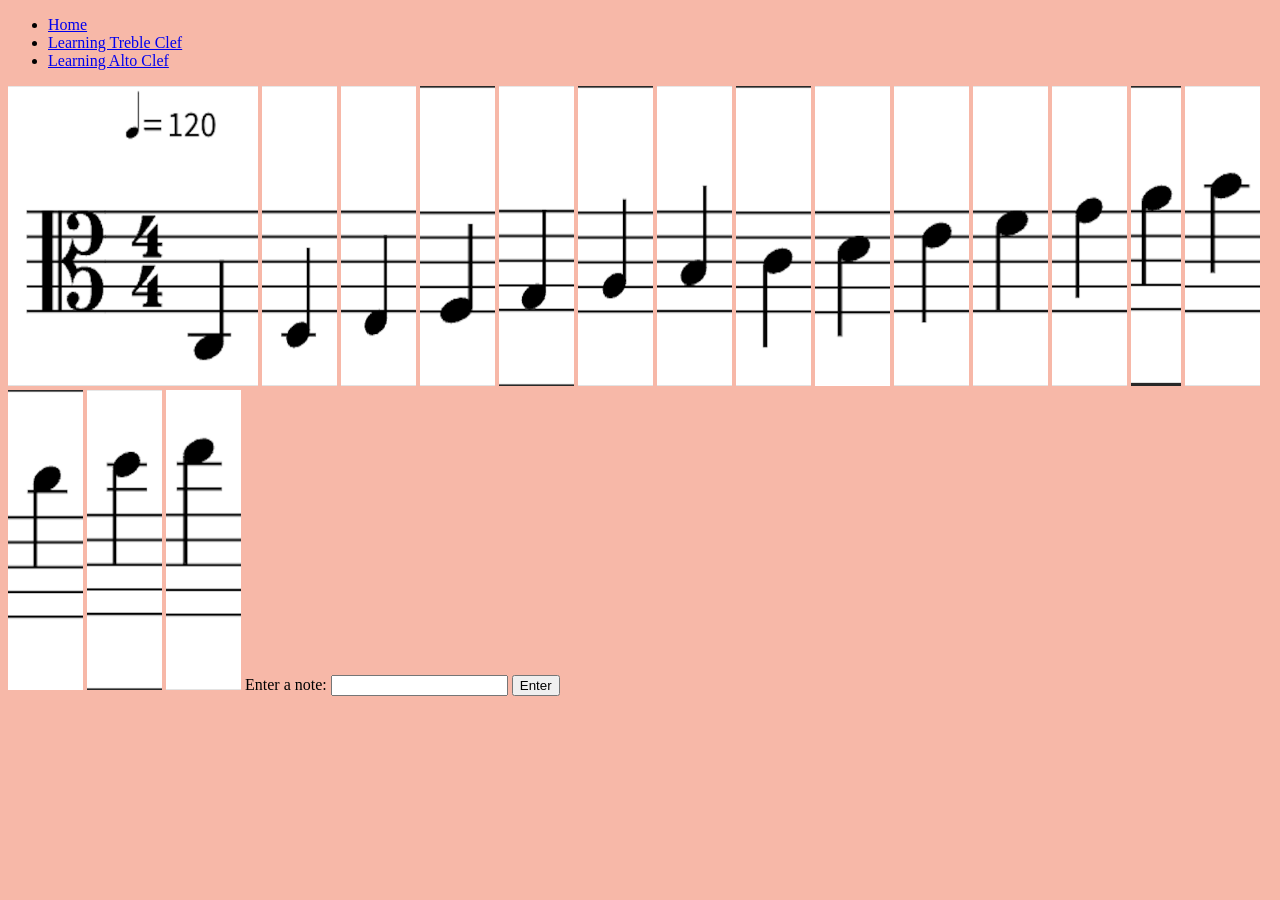
==== learning-alto.html @ 00e64046 "2 Scales Done ; basic index done" ====
<!DOCTYPE html>
<html lang="en">
<head>
    <meta charset="UTF-8">
    <meta name="viewport" content="width=device-width, initial-scale=1.0">
    <title>Document</title>
    <link rel="stylesheet" href="styles.css">
</head>
<header>
    <navbar>
        <ul>
            <li><a href="index.html">Home</a></li>
            <li><a href="learning-treble.html">Learning Treble Clef</a></li>
            <li><a href="learning-alto.html">Learning Alto Clef</a></li>

        </ul>
    </navbar>
</header>

<body>
    <img src="alto-images/c-viola-cstring.png" width="250" height="300">
    <img src="alto-images/d-viola-cstring.png" width="75" height="300">
    <img src="alto-images/e-viola-cstring.png" width="75" height="300">
    <img src="alto-images/f-viola-cstring.png" width="75" height="300">
    <img src="alto-images/g-viola-gstring.png" width="75" height="300">
    <img src="alto-images/a-viola-gstring.png" width="75" height="300">
    <img src="alto-images/b-viola-gstring.png" width="75" height="300">
    <img src="alto-images/c-viola-gstring.png" width="75" height="300">
    <img src="alto-images/d-viola-dstring.png" width="75" height="300">
    <img src="alto-images/e-viola-dstring.png" width="75" height="300">
    <img src="alto-images/f-viola-dstring.png" width="75" height="300">
    <img src="alto-images/g-viola-dstring.png" width="75" height="300">
    <img src="alto-images/a-viola-astring.png" width="50" height="300">
    <img src="alto-images/b-viola-astring.png" width="75" height="300">
    <img src="alto-images/c-viola-astring.png" width="75" height="300">
    <img src="alto-images/d-viola-astring.png" width="75" height="300">
    <img src="alto-images/e-viola-astring.png" width="75" height="300">

    <label>Enter a note:</label>
    <input>
    <button class="note-click">Enter</button>
    <div></div>
    
</body>
</html>
---- styles.css ----
body {
    background: #F7B8A8;
}

.description {
    margin: 10px;
    background: #A7C4B0;
    display: inline-block;
    padding: 10px;
    border-radius: 15px; 
    border: solid black 2px;
}

.purpose {
    margin: 10px;
    background: #F4D083;
    display: inline-block;
    padding: 10px;
    border-radius: 15px; 
    border: solid black 2px;
}

h3 {
    margin: 10px;
}
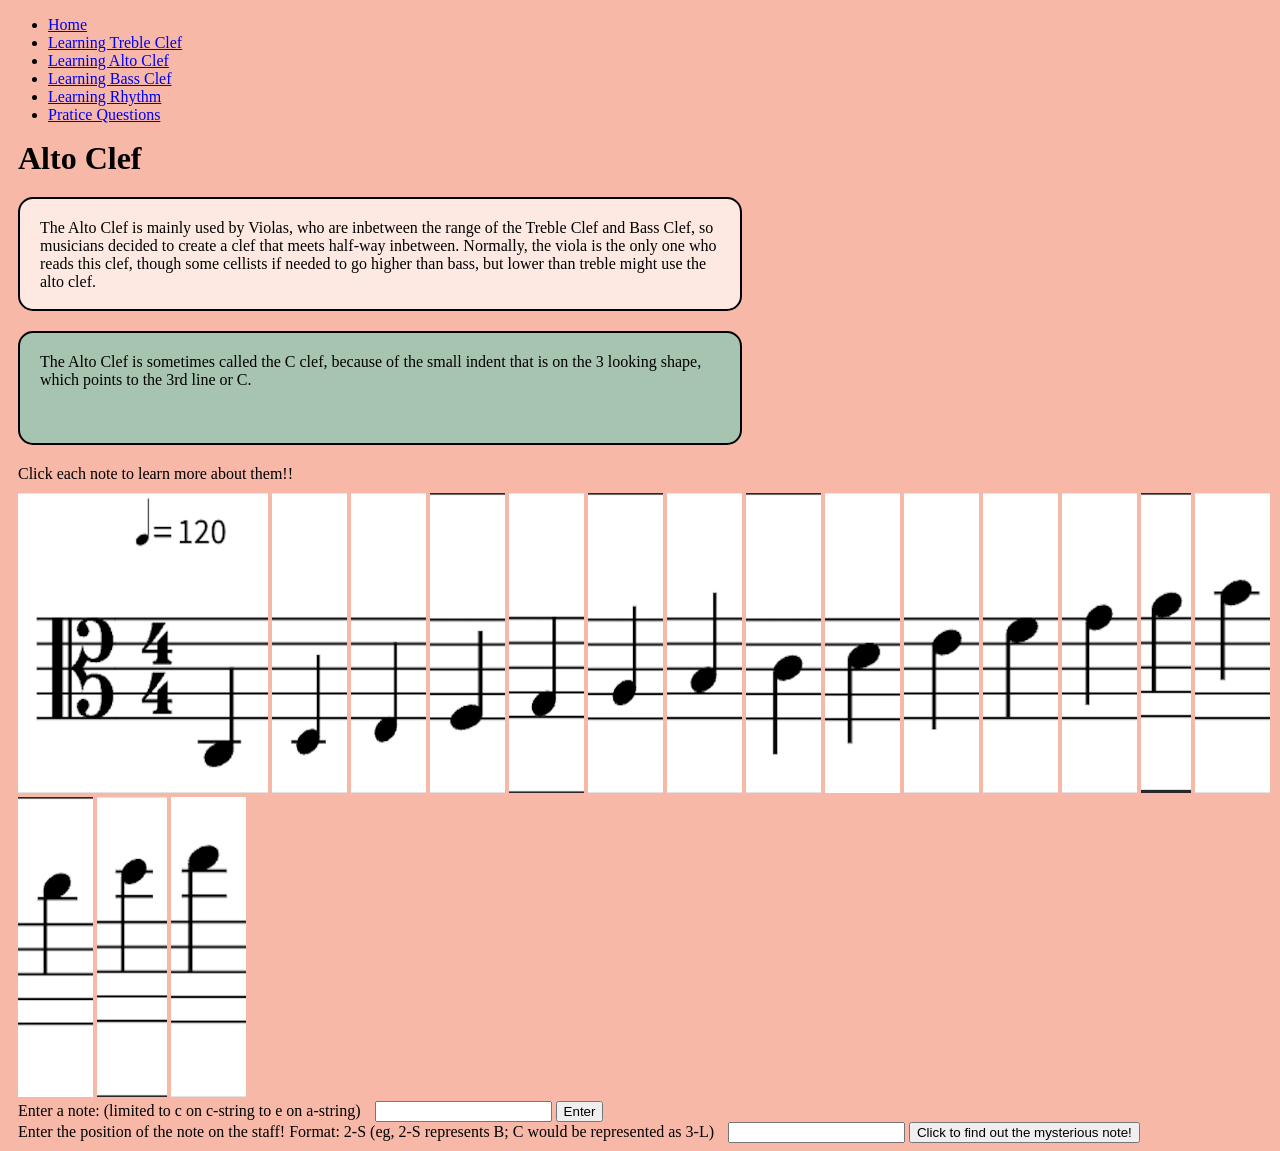
==== commit 60c8b37c: "CSS + HTML Almost Done" ====
--- a/learning-alto.html
+++ b/learning-alto.html
@@ -1,5 +1,6 @@
 <!DOCTYPE html>
 <html lang="en">
+
 <head>
     <meta charset="UTF-8">
     <meta name="viewport" content="width=device-width, initial-scale=1.0">
@@ -12,34 +13,60 @@
             <li><a href="index.html">Home</a></li>
             <li><a href="learning-treble.html">Learning Treble Clef</a></li>
             <li><a href="learning-alto.html">Learning Alto Clef</a></li>
+            <li><a href="learning-bass.html">Learning Bass Clef</a></li>
+            <li><a href="rhythm.html">Learning Rhythm</a></li>
+            <li><a href="practice.html">Pratice Questions</a></li>
+
 
         </ul>
     </navbar>
 </header>
 
 <body>
-    <img src="alto-images/c-viola-cstring.png" width="250" height="300">
-    <img src="alto-images/d-viola-cstring.png" width="75" height="300">
-    <img src="alto-images/e-viola-cstring.png" width="75" height="300">
-    <img src="alto-images/f-viola-cstring.png" width="75" height="300">
-    <img src="alto-images/g-viola-gstring.png" width="75" height="300">
-    <img src="alto-images/a-viola-gstring.png" width="75" height="300">
-    <img src="alto-images/b-viola-gstring.png" width="75" height="300">
-    <img src="alto-images/c-viola-gstring.png" width="75" height="300">
-    <img src="alto-images/d-viola-dstring.png" width="75" height="300">
-    <img src="alto-images/e-viola-dstring.png" width="75" height="300">
-    <img src="alto-images/f-viola-dstring.png" width="75" height="300">
-    <img src="alto-images/g-viola-dstring.png" width="75" height="300">
-    <img src="alto-images/a-viola-astring.png" width="50" height="300">
-    <img src="alto-images/b-viola-astring.png" width="75" height="300">
-    <img src="alto-images/c-viola-astring.png" width="75" height="300">
-    <img src="alto-images/d-viola-astring.png" width="75" height="300">
-    <img src="alto-images/e-viola-astring.png" width="75" height="300">
-
-    <label>Enter a note:</label>
+    <h1>Alto Clef</h1>
+    <section class="alto-description">
+        <p>The Alto Clef is mainly used by Violas, who are inbetween the range of the Treble Clef and Bass Clef, so
+            musicians decided
+            to create a clef that meets half-way inbetween. Normally, the viola is the only one who reads this clef,
+            though some cellists
+            if needed to go higher than bass, but lower than treble might use the alto clef.
+        </p>
+    </section>
+    <section class="alto-c">
+        <p>
+            The Alto Clef is sometimes called the C clef, because of the small indent that is on the 3 looking shape,
+            which points to the 3rd line or C.
+        </p>
+    </section>
+    <p>Click each note to learn more about them!!</p>
+    <section class="images">
+        <img src="alto-images/c-viola-cstring.png" width="250" height="300">
+        <img src="alto-images/d-viola-cstring.png" width="75" height="300">
+        <img src="alto-images/e-viola-cstring.png" width="75" height="300">
+        <img src="alto-images/f-viola-cstring.png" width="75" height="300">
+        <img src="alto-images/g-viola-gstring.png" width="75" height="300">
+        <img src="alto-images/a-viola-gstring.png" width="75" height="300">
+        <img src="alto-images/b-viola-gstring.png" width="75" height="300">
+        <img src="alto-images/c-viola-gstring.png" width="75" height="300">
+        <img src="alto-images/d-viola-dstring.png" width="75" height="300">
+        <img src="alto-images/e-viola-dstring.png" width="75" height="300">
+        <img src="alto-images/f-viola-dstring.png" width="75" height="300">
+        <img src="alto-images/g-viola-dstring.png" width="75" height="300">
+        <img src="alto-images/a-viola-astring.png" width="50" height="300">
+        <img src="alto-images/b-viola-astring.png" width="75" height="300">
+        <img src="alto-images/c-viola-astring.png" width="75" height="300">
+        <img src="alto-images/d-viola-astring.png" width="70" height="300">
+        <img src="alto-images/e-viola-astring.png" width="75" height="300">
+    </section>
+    <label>Enter a note: (limited to c on c-string to e on a-string)</label>
     <input>
     <button class="note-click">Enter</button>
     <div></div>
-    
+
+    <label>Enter the position of the note on the staff! Format: 2-S (eg, 2-S represents B; C would be represented as
+        3-L) </label>
+    <input>
+    <button>Click to find out the mysterious note!</button>
 </body>
+
 </html>
--- a/styles.css
+++ b/styles.css
@@ -5,10 +5,11 @@
 .description {
     margin: 10px;
     background: #A7C4B0;
-    display: inline-block;
+    display: block;
     padding: 10px;
     border-radius: 15px; 
     border: solid black 2px;
+    width: 1000px;
 }
 
 .purpose {
@@ -18,8 +19,169 @@
     padding: 10px;
     border-radius: 15px; 
     border: solid black 2px;
+    width: 1000px;
 }
 
 h3 {
     margin: 10px;
+}
+
+.note-theory {
+    margin: 10px;
+    background: #6EA7A7;
+    display: inline-block;
+    padding: 10px;
+    border-radius: 15px; 
+    border: solid black 2px;
+    width: 1000px;
+}
+
+.rhythm-theory {
+    margin: 10px;
+    background: #C9969D;
+    display: inline-block;
+    padding: 10px;
+    border-radius: 15px; 
+    border: solid black 2px;
+    width: 1000px;
+}
+
+.treble-c {
+    margin: 10px;
+    background: #6EA7A7;
+    display: inline-block;
+    padding: 10px;
+    border-radius: 15px; 
+    border: solid black 2px;
+    width: 700px;
+    height: 50px;
+}
+
+.reason {
+    margin: 10px;
+    background: #F4D083;
+    display: inline-flex;
+    padding: 10px;
+    border-radius: 15px; 
+    border: solid black 2px;
+    width: 700px;
+    height: 50px;
+}
+
+.description {
+    margin: 10px;
+    background: #A7C4B0;
+    display: inline-flex;
+    padding: 10px;
+    border-radius: 15px; 
+    border: solid black 2px;
+    width: 1450px;
+}
+
+.images {
+    margin-left: 10px;
+}
+
+p {
+    margin: 10px;
+}
+
+label {
+    margin: 10px;
+}
+
+h1 {
+    margin: 10px;
+}
+
+.alto-description {
+    margin: 10px;
+    background: #FDE9E1;
+    display: inline-block;
+    padding: 10px;
+    border-radius: 15px; 
+    border: solid black 2px;
+    width: 700px;
+    height: 90px;
+}
+
+.alto-c {
+    margin: 10px;
+    background: #A7C4B0;
+    display: inline-flex;
+    padding: 10px;
+    border-radius: 15px; 
+    border: solid black 2px;
+    width: 700px;
+    height: 90px;
+    vertical-align: top;
+}
+
+.bass-description {
+    margin: 10px;
+    background: #F4D083;
+    display: inline-flex;
+    padding: 10px;
+    border-radius: 15px; 
+    border: solid black 2px;
+    width: 700px;
+    height: 90px;
+    vertical-align: top;
+}
+
+.bass-c {
+    margin: 10px;
+    background: #6EA7A7;
+    display: inline-flex;
+    padding: 10px;
+    border-radius: 15px; 
+    border: solid black 2px;
+    width: 700px;
+    height: 90px;
+    vertical-align: top;
+}
+
+td {
+    margin: 10px;
+}
+
+.time-signature {
+    margin: 10px;
+    background: #6EA7A7;
+    padding: 10px;
+    border-radius: 15px; 
+    border: solid black 2px;
+
+}
+
+.numerator {
+    margin: 10px;
+    background: #A7C4B0;
+    padding: 10px;
+    border-radius: 15px; 
+    border: solid black 2px;
+}
+
+.denominator {
+    margin: 10px;
+    background: #F4D083;
+    padding: 10px;
+    border-radius: 15px; 
+    border: solid black 2px;
+}
+
+.note-value {
+    margin: 10px;
+    background: #B6A6CA;
+    padding: 10px;
+    border-radius: 15px; 
+    border: solid black 2px;
+}
+
+.table {
+    margin: 10px;
+    background: #95B8C7;
+    padding: 10px;
+    border-radius: 15px; 
+    border: solid black 2px;
 }
